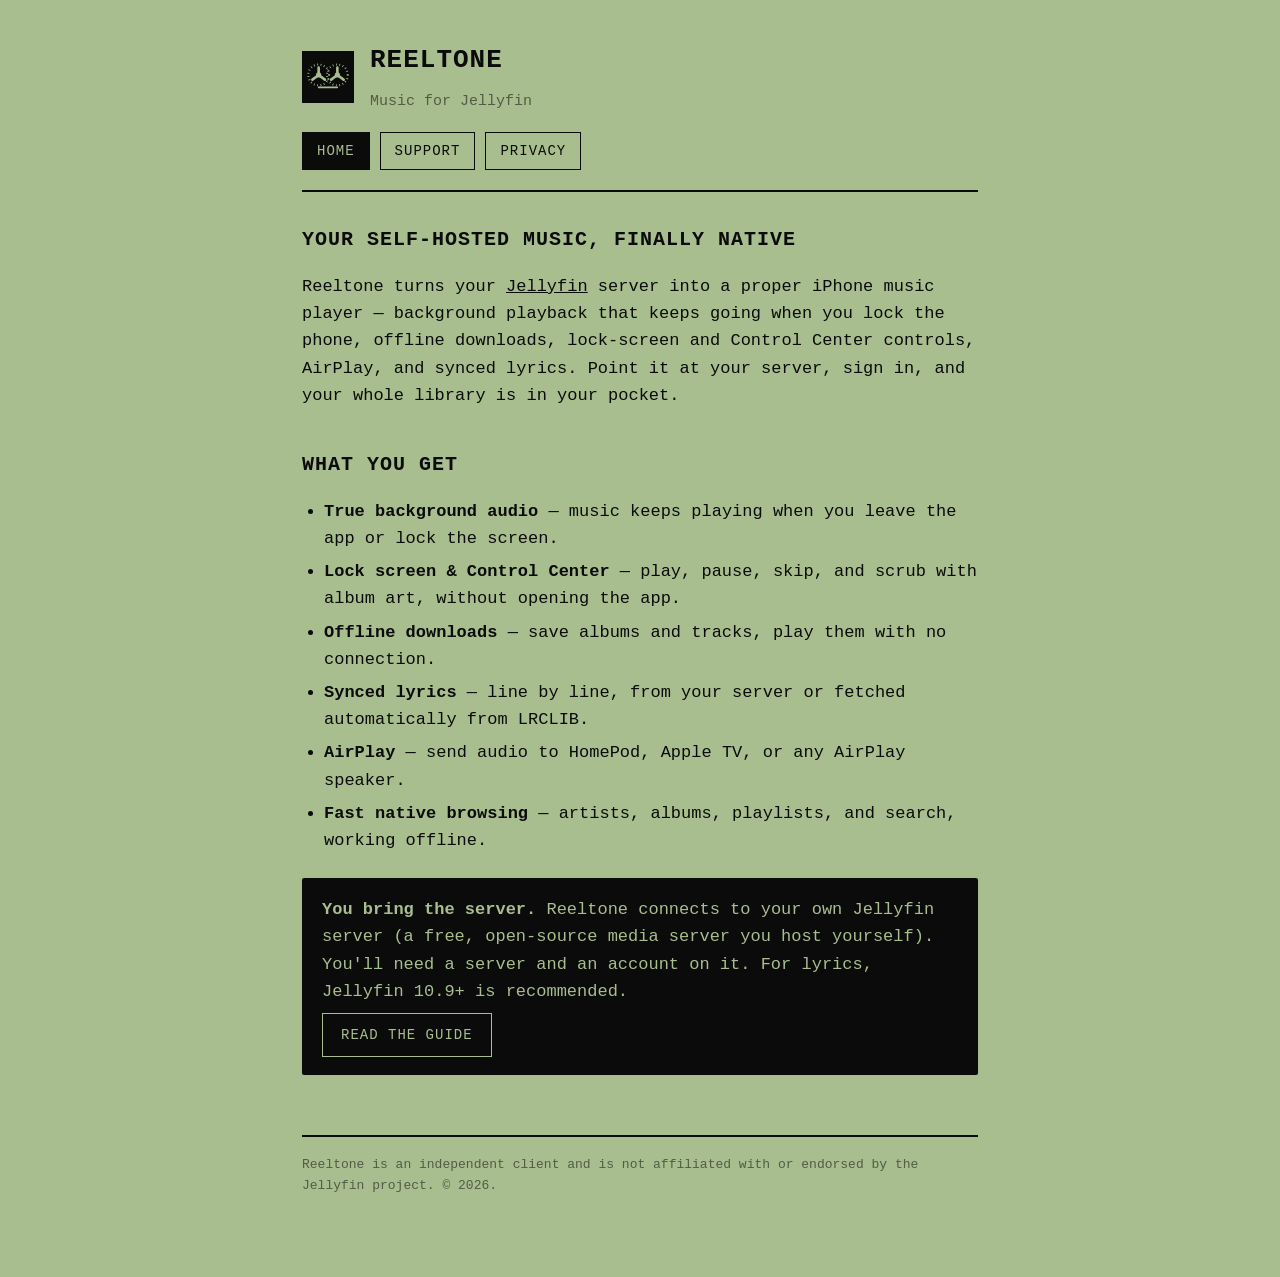
==== index.html @ c4884669 "Reeltone marketing, privacy, and support site" ====
<!doctype html>
<html lang="en">
<head>
<meta charset="utf-8">
<meta name="viewport" content="width=device-width, initial-scale=1">
<title>Reeltone — Music for Jellyfin</title>
<meta name="description" content="Reeltone is a native iPhone music player for your own Jellyfin server: background playback, offline downloads, lock-screen controls, AirPlay, and synced lyrics.">
<link rel="stylesheet" href="style.css">
</head>
<body>
<div class="wrap">
<header>
  <div class="brand">
    <svg viewBox="0 0 100 100" aria-hidden="true"><rect width="100" height="100" fill="#0B0B0B"/><g fill="none" stroke="#A9BE8E" stroke-width="4"><circle cx="32" cy="46" r="20" stroke-dasharray="1.5 5"/><circle cx="68" cy="46" r="20" stroke-dasharray="1.5 5"/></g><g stroke="#A9BE8E" stroke-width="5" stroke-linecap="round"><path d="M32 32V46M32 46 44 55M32 46 20 55"/><path d="M68 32V46M68 46 80 55M68 46 56 55"/></g><g fill="#A9BE8E"><circle cx="32" cy="46" r="5"/><circle cx="68" cy="46" r="5"/></g><path d="M32 70H68" stroke="#A9BE8E" stroke-width="3" stroke-linecap="round"/></svg>
    <div><h1>REELTONE</h1><p class="tag">Music for Jellyfin</p></div>
  </div>
  <nav>
    <a href="index.html" aria-current="page">Home</a>
    <a href="support.html">Support</a>
    <a href="privacy.html">Privacy</a>
  </nav>
</header>

<h2>Your self-hosted music, finally native</h2>
<p>Reeltone turns your <a href="https://jellyfin.org">Jellyfin</a> server into a
proper iPhone music player — background playback that keeps going when you lock
the phone, offline downloads, lock-screen and Control Center controls, AirPlay,
and synced lyrics. Point it at your server, sign in, and your whole library is
in your pocket.</p>

<h2>What you get</h2>
<ul>
  <li><strong>True background audio</strong> — music keeps playing when you leave the app or lock the screen.</li>
  <li><strong>Lock screen &amp; Control Center</strong> — play, pause, skip, and scrub with album art, without opening the app.</li>
  <li><strong>Offline downloads</strong> — save albums and tracks, play them with no connection.</li>
  <li><strong>Synced lyrics</strong> — line by line, from your server or fetched automatically from LRCLIB.</li>
  <li><strong>AirPlay</strong> — send audio to HomePod, Apple TV, or any AirPlay speaker.</li>
  <li><strong>Fast native browsing</strong> — artists, albums, playlists, and search, working offline.</li>
</ul>

<div class="panel">
  <strong>You bring the server.</strong> Reeltone connects to your own Jellyfin
  server (a free, open-source media server you host yourself). You'll need a
  server and an account on it. For lyrics, Jellyfin 10.9+ is recommended.
  <br><a class="cta" href="support.html" style="border-color:#A9BE8E;color:#A9BE8E">Read the guide</a>
</div>

<footer>
  Reeltone is an independent client and is not affiliated with or endorsed by
  the Jellyfin project. &copy; 2026.
</footer>
</div>
</body>
</html>
---- style.css ----
:root {
  --sage: #A9BE8E;
  --ink: #0B0B0B;
  --dim: rgba(11, 11, 11, 0.55);
  --panel: #0B0B0B;
  --panel-text: #A9BE8E;
}
* { box-sizing: border-box; }
html { -webkit-text-size-adjust: 100%; }
body {
  margin: 0;
  background: var(--sage);
  color: var(--ink);
  font-family: ui-monospace, "SF Mono", Menlo, Consolas, monospace;
  line-height: 1.6;
  font-size: 17px;
}
.wrap { max-width: 720px; margin: 0 auto; padding: 40px 22px 80px; }
header { border-bottom: 2px solid var(--ink); padding-bottom: 20px; margin-bottom: 32px; }
.brand { display: flex; align-items: center; gap: 16px; }
.brand svg { width: 52px; height: 52px; flex: none; }
.brand h1 { margin: 0; font-size: 26px; letter-spacing: 1px; }
.tag { margin: 8px 0 0; color: var(--dim); font-size: 15px; }
nav { margin-top: 18px; display: flex; gap: 10px; flex-wrap: wrap; }
nav a {
  text-decoration: none; color: var(--ink); border: 1.5px solid var(--ink);
  padding: 7px 14px; font-size: 14px; text-transform: uppercase; letter-spacing: 1px;
}
nav a:hover, nav a[aria-current="page"] { background: var(--ink); color: var(--sage); }
h2 { font-size: 20px; letter-spacing: 1px; text-transform: uppercase; margin: 40px 0 12px; }
h2:first-of-type { margin-top: 8px; }
h3 { font-size: 16px; margin: 26px 0 6px; }
a { color: var(--ink); }
ul { padding-left: 22px; }
li { margin: 6px 0; }
.updated { color: var(--dim); font-size: 14px; }
.panel {
  background: var(--panel); color: var(--panel-text); border-radius: 2px;
  padding: 18px 20px; margin: 24px 0;
}
.panel a { color: var(--panel-text); }
.cta {
  display: inline-block; margin-top: 8px; border: 1.5px solid var(--ink);
  padding: 10px 18px; text-decoration: none; color: var(--ink);
  text-transform: uppercase; letter-spacing: 1px; font-size: 14px;
}
.cta:hover { background: var(--ink); color: var(--sage); }
footer { margin-top: 60px; border-top: 2px solid var(--ink); padding-top: 18px; color: var(--dim); font-size: 13px; }
@media (prefers-color-scheme: dark) {
  /* Reeltone is a single-mode LCD look; keep it consistent in dark mode too. */
  body { background: var(--sage); color: var(--ink); }
}
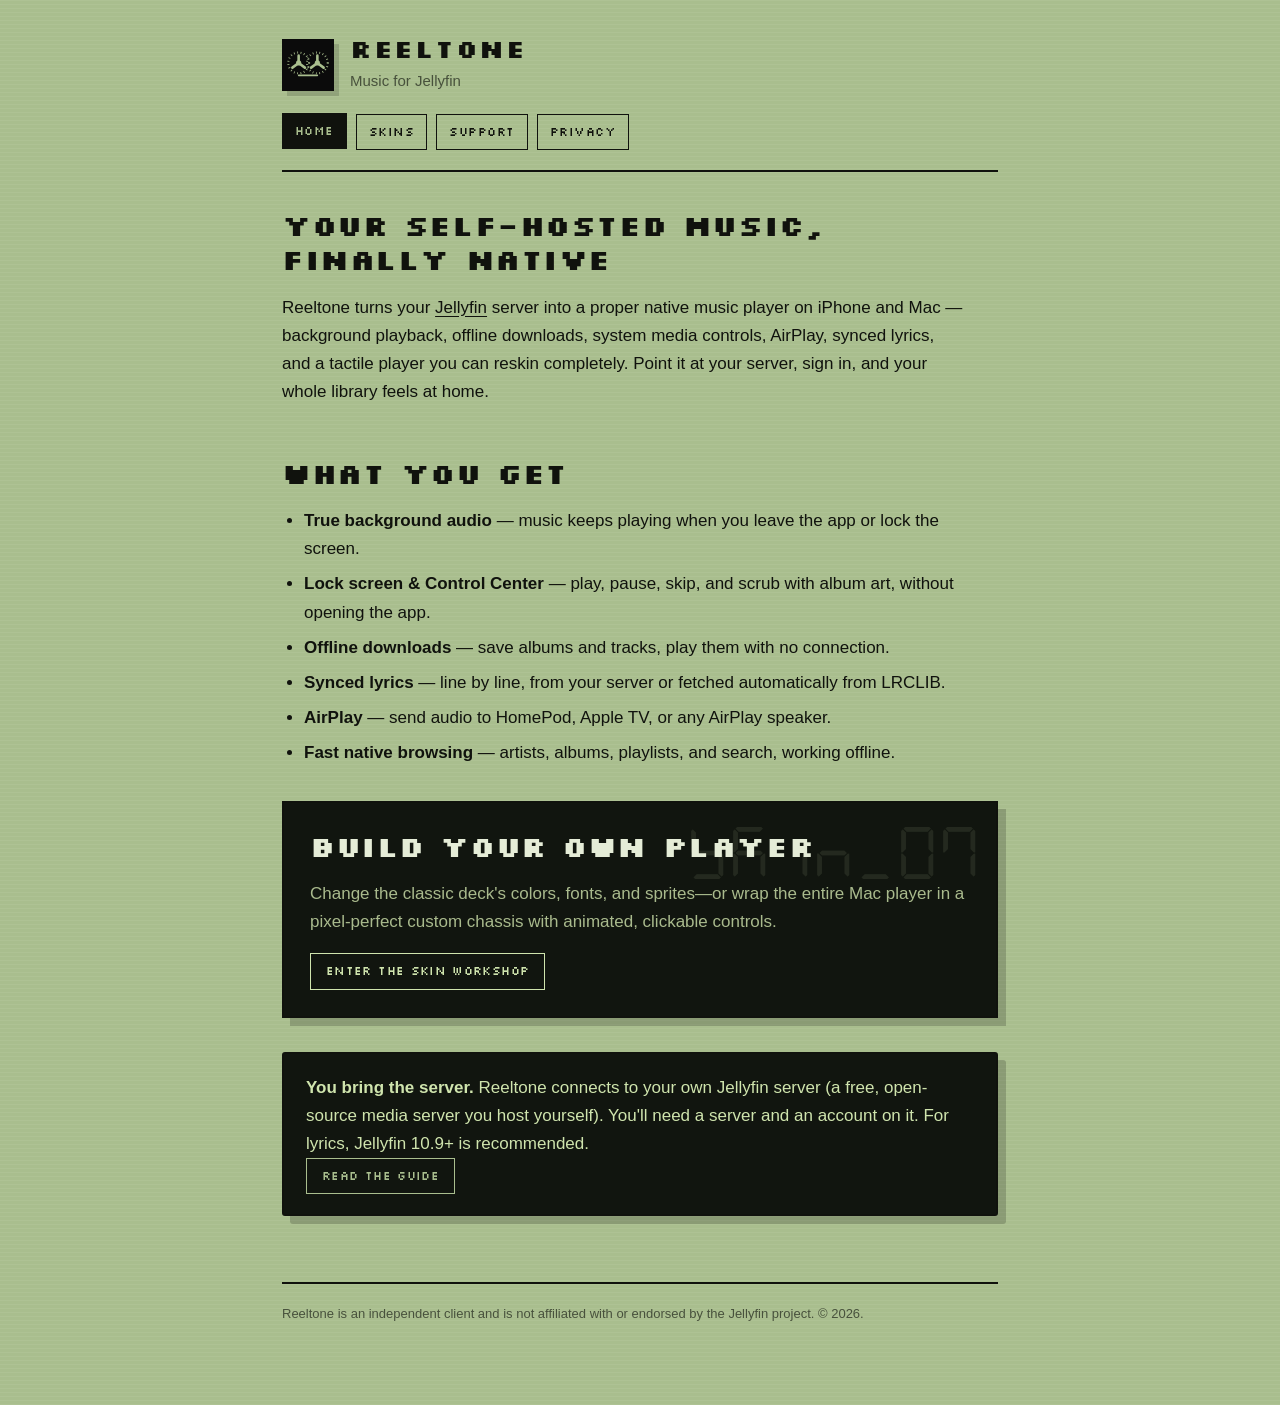
==== commit 323aed87: "feat: add public skin workshop and downloads" ====
--- a/index.html
+++ b/index.html
@@ -4,7 +4,7 @@
 <meta charset="utf-8">
 <meta name="viewport" content="width=device-width, initial-scale=1">
 <title>Reeltone — Music for Jellyfin</title>
-<meta name="description" content="Reeltone is a native iPhone music player for your own Jellyfin server: background playback, offline downloads, lock-screen controls, AirPlay, and synced lyrics.">
+<meta name="description" content="Reeltone is a native iPhone and Mac music player for your own Jellyfin server, with offline playback, system controls, lyrics, and custom skins.">
 <link rel="stylesheet" href="style.css">
 </head>
 <body>
@@ -16,6 +16,7 @@
   </div>
   <nav>
     <a href="index.html" aria-current="page">Home</a>
+    <a href="skins.html">Skins</a>
     <a href="support.html">Support</a>
     <a href="privacy.html">Privacy</a>
   </nav>
@@ -23,10 +24,10 @@
 
 <h2>Your self-hosted music, finally native</h2>
 <p>Reeltone turns your <a href="https://jellyfin.org">Jellyfin</a> server into a
-proper iPhone music player — background playback that keeps going when you lock
-the phone, offline downloads, lock-screen and Control Center controls, AirPlay,
-and synced lyrics. Point it at your server, sign in, and your whole library is
-in your pocket.</p>
+proper native music player on iPhone and Mac — background playback, offline
+downloads, system media controls, AirPlay, synced lyrics, and a tactile player
+you can reskin completely. Point it at your server, sign in, and your whole
+library feels at home.</p>
 
 <h2>What you get</h2>
 <ul>
@@ -37,6 +38,12 @@
   <li><strong>AirPlay</strong> — send audio to HomePod, Apple TV, or any AirPlay speaker.</li>
   <li><strong>Fast native browsing</strong> — artists, albums, playlists, and search, working offline.</li>
 </ul>
+
+<section class="home-skins">
+  <h2>Build your own player</h2>
+  <p>Change the classic deck's colors, fonts, and sprites—or wrap the entire Mac player in a pixel-perfect custom chassis with animated, clickable controls.</p>
+  <a class="cta" href="skins.html">Enter the skin workshop</a>
+</section>
 
 <div class="panel">
   <strong>You bring the server.</strong> Reeltone connects to your own Jellyfin
--- a/style.css
+++ b/style.css
@@ -1,52 +1,299 @@
+@font-face {
+  font-family: "Silkscreen";
+  src: url("assets/fonts/Silkscreen-Regular.ttf") format("truetype");
+  font-display: swap;
+  font-weight: 400;
+}
+@font-face {
+  font-family: "Silkscreen";
+  src: url("assets/fonts/Silkscreen-Bold.ttf") format("truetype");
+  font-display: swap;
+  font-weight: 700;
+}
+@font-face {
+  font-family: "DSEG7";
+  src: url("assets/fonts/DSEG7Classic-Regular.ttf") format("truetype");
+  font-display: swap;
+}
+
 :root {
-  --sage: #A9BE8E;
-  --ink: #0B0B0B;
-  --dim: rgba(11, 11, 11, 0.55);
-  --panel: #0B0B0B;
-  --panel-text: #A9BE8E;
-}
+  --sage: #a9be8e;
+  --sage-light: #d7e2c3;
+  --sage-dark: #61734f;
+  --ink: #10120d;
+  --ink-soft: #252a20;
+  --dim: rgba(16, 18, 13, 0.64);
+  --panel: #11150f;
+  --panel-raised: #1c2119;
+  --panel-text: #cfe4ad;
+  --signal: #ffb51b;
+  --signal-hot: #ff713d;
+  --line: rgba(16, 18, 13, 0.28);
+  --paper: #e5ecd7;
+  --shadow: 0 18px 50px rgba(24, 31, 19, 0.2);
+}
+
 * { box-sizing: border-box; }
-html { -webkit-text-size-adjust: 100%; }
+html { -webkit-text-size-adjust: 100%; scroll-behavior: smooth; }
 body {
   margin: 0;
-  background: var(--sage);
+  background:
+    linear-gradient(rgba(255,255,255,.055) 1px, transparent 1px) 0 0 / 100% 4px,
+    var(--sage);
   color: var(--ink);
-  font-family: ui-monospace, "SF Mono", Menlo, Consolas, monospace;
-  line-height: 1.6;
+  font-family: Avenir, "Avenir Next", "Trebuchet MS", sans-serif;
   font-size: 17px;
-}
-.wrap { max-width: 720px; margin: 0 auto; padding: 40px 22px 80px; }
-header { border-bottom: 2px solid var(--ink); padding-bottom: 20px; margin-bottom: 32px; }
+  line-height: 1.65;
+}
+a { color: currentColor; text-underline-offset: 3px; }
+a:hover { text-decoration-thickness: 2px; }
+img { display: block; max-width: 100%; }
+code { font-family: "SFMono-Regular", Consolas, monospace; font-size: .9em; }
+
+.wrap { max-width: 760px; margin: 0 auto; padding: 36px 22px 80px; }
+.wrap--wide { max-width: 1160px; }
+header { border-bottom: 2px solid var(--ink); padding-bottom: 20px; margin-bottom: 36px; }
 .brand { display: flex; align-items: center; gap: 16px; }
-.brand svg { width: 52px; height: 52px; flex: none; }
-.brand h1 { margin: 0; font-size: 26px; letter-spacing: 1px; }
+.brand svg { width: 52px; height: 52px; flex: none; box-shadow: 5px 5px 0 rgba(16,18,13,.16); }
+.brand h1,
+.brand-name,
+h1, h2, h3,
+nav,
+.cta,
+.eyebrow,
+.badge,
+.step-number,
+.download-link {
+  font-family: "Silkscreen", "SFMono-Regular", Consolas, monospace;
+}
+.brand h1,
+.brand-name { margin: 0; font-size: 25px; letter-spacing: .06em; line-height: 1; }
 .tag { margin: 8px 0 0; color: var(--dim); font-size: 15px; }
-nav { margin-top: 18px; display: flex; gap: 10px; flex-wrap: wrap; }
+nav { margin-top: 20px; display: flex; gap: 9px; flex-wrap: wrap; }
 nav a {
-  text-decoration: none; color: var(--ink); border: 1.5px solid var(--ink);
-  padding: 7px 14px; font-size: 14px; text-transform: uppercase; letter-spacing: 1px;
-}
-nav a:hover, nav a[aria-current="page"] { background: var(--ink); color: var(--sage); }
-h2 { font-size: 20px; letter-spacing: 1px; text-transform: uppercase; margin: 40px 0 12px; }
+  text-decoration: none;
+  color: var(--ink);
+  border: 1.5px solid var(--ink);
+  padding: 7px 12px;
+  font-size: 12px;
+  text-transform: uppercase;
+  letter-spacing: .04em;
+  transition: background-color 120ms ease, color 120ms ease, transform 120ms ease;
+}
+nav a:hover,
+nav a:focus-visible,
+nav a[aria-current="page"] { background: var(--ink); color: var(--sage); transform: translateY(-1px); }
+
+h1 { font-size: clamp(2.2rem, 7vw, 5.8rem); line-height: .92; letter-spacing: -.04em; margin: 0; }
+h2 { font-size: clamp(1.25rem, 3vw, 1.8rem); line-height: 1.2; letter-spacing: .02em; text-transform: uppercase; margin: 50px 0 15px; }
 h2:first-of-type { margin-top: 8px; }
-h3 { font-size: 16px; margin: 26px 0 6px; }
-a { color: var(--ink); }
+h3 { font-size: 1rem; line-height: 1.35; margin: 26px 0 7px; }
+p { max-width: 72ch; }
 ul { padding-left: 22px; }
-li { margin: 6px 0; }
-.updated { color: var(--dim); font-size: 14px; }
+li { margin: 7px 0; }
+.updated, .fine-print { color: var(--dim); font-size: 14px; }
+.eyebrow { margin: 0 0 14px; text-transform: uppercase; letter-spacing: .08em; font-size: 12px; }
+
 .panel {
-  background: var(--panel); color: var(--panel-text); border-radius: 2px;
-  padding: 18px 20px; margin: 24px 0;
+  background: var(--panel);
+  color: var(--panel-text);
+  border: 2px solid var(--ink);
+  border-radius: 3px;
+  padding: 20px 22px;
+  margin: 28px 0;
+  box-shadow: 8px 8px 0 rgba(16,18,13,.2);
 }
 .panel a { color: var(--panel-text); }
-.cta {
-  display: inline-block; margin-top: 8px; border: 1.5px solid var(--ink);
-  padding: 10px 18px; text-decoration: none; color: var(--ink);
-  text-transform: uppercase; letter-spacing: 1px; font-size: 14px;
-}
-.cta:hover { background: var(--ink); color: var(--sage); }
-footer { margin-top: 60px; border-top: 2px solid var(--ink); padding-top: 18px; color: var(--dim); font-size: 13px; }
-@media (prefers-color-scheme: dark) {
-  /* Reeltone is a single-mode LCD look; keep it consistent in dark mode too. */
-  body { background: var(--sage); color: var(--ink); }
-}
+.cta,
+.download-link {
+  display: inline-flex;
+  align-items: center;
+  justify-content: center;
+  gap: 8px;
+  border: 1.5px solid currentColor;
+  padding: 10px 15px;
+  text-decoration: none;
+  text-transform: uppercase;
+  letter-spacing: .03em;
+  font-size: 12px;
+  line-height: 1.2;
+  transition: transform 120ms ease, box-shadow 120ms ease, background-color 120ms ease, color 120ms ease;
+}
+.cta:hover,
+.cta:focus-visible,
+.download-link:hover,
+.download-link:focus-visible { transform: translate(-2px, -2px); box-shadow: 3px 3px 0 currentColor; }
+.cta--dark { background: var(--ink); color: var(--sage-light); border-color: var(--ink); }
+.cta--light { background: transparent; color: var(--ink); }
+.cta-row { display: flex; flex-wrap: wrap; gap: 12px; margin-top: 26px; }
+
+.workshop-hero {
+  display: grid;
+  grid-template-columns: minmax(0, 1.35fr) minmax(280px, .65fr);
+  gap: 34px;
+  align-items: end;
+  padding: 24px 0 54px;
+  border-bottom: 2px solid var(--ink);
+}
+.workshop-hero .lede { font-size: clamp(1.05rem, 2vw, 1.28rem); max-width: 55ch; margin: 24px 0 0; }
+.workbench-readout {
+  background: var(--panel);
+  color: var(--panel-text);
+  border: 10px solid var(--ink-soft);
+  outline: 2px solid var(--ink);
+  padding: 18px;
+  box-shadow: var(--shadow);
+}
+.readout-label { color: var(--signal); font-family: "Silkscreen", monospace; font-size: 11px; text-transform: uppercase; }
+.readout-value { font-family: "DSEG7", monospace; font-size: clamp(1.55rem, 4vw, 2.45rem); letter-spacing: .05em; margin: 8px 0 18px; text-shadow: 0 0 12px rgba(207,228,173,.36); }
+.readout-grid { border-top: 1px solid rgba(207,228,173,.25); padding-top: 12px; }
+.readout-row { display: flex; justify-content: space-between; gap: 18px; padding: 5px 0; font-family: "Silkscreen", monospace; font-size: 10px; text-transform: uppercase; }
+.readout-row span:first-child { color: rgba(207,228,173,.58); }
+
+.section-heading { display: flex; align-items: end; justify-content: space-between; gap: 24px; margin: 56px 0 22px; }
+.section-heading h2 { margin: 0; }
+.section-heading p { margin: 0; color: var(--dim); font-size: 14px; }
+.builder-rack { display: grid; grid-template-columns: repeat(2, minmax(0, 1fr)); gap: 18px; }
+.builder-unit {
+  position: relative;
+  overflow: hidden;
+  display: flex;
+  flex-direction: column;
+  min-height: 360px;
+  background: var(--panel);
+  color: var(--panel-text);
+  border: 2px solid var(--ink);
+  padding: 26px;
+  box-shadow: 8px 8px 0 rgba(16,18,13,.2);
+}
+.builder-unit::before {
+  content: "";
+  position: absolute;
+  inset: 0 0 auto;
+  height: 7px;
+  background: repeating-linear-gradient(90deg, var(--signal) 0 28px, var(--signal-hot) 28px 38px, transparent 38px 46px);
+}
+.builder-unit h3 { color: var(--paper); font-size: clamp(1.2rem, 3vw, 1.7rem); margin: 18px 0 10px; }
+.builder-unit p { color: rgba(207,228,173,.78); }
+.builder-unit ul { margin: 6px 0 24px; padding-left: 18px; font-size: 15px; }
+.builder-unit .cta { margin-top: auto; align-self: flex-start; color: var(--panel-text); }
+.badge { display: inline-flex; align-self: flex-start; border: 1px solid currentColor; padding: 5px 8px; font-size: 10px; text-transform: uppercase; color: var(--signal); }
+
+.deck-gallery { display: grid; grid-template-columns: repeat(3, minmax(0, 1fr)); gap: 18px; }
+.deck-card {
+  display: flex;
+  flex-direction: column;
+  min-width: 0;
+  background: rgba(229,236,215,.66);
+  border: 2px solid var(--ink);
+  box-shadow: 6px 6px 0 rgba(16,18,13,.15);
+}
+.deck-preview {
+  display: grid;
+  place-items: center;
+  aspect-ratio: 1 / .88;
+  padding: 16px;
+  background:
+    radial-gradient(circle at 50% 32%, rgba(255,255,255,.45), transparent 38%),
+    repeating-linear-gradient(135deg, rgba(16,18,13,.05) 0 1px, transparent 1px 10px);
+  border-bottom: 2px solid var(--ink);
+}
+.deck-preview img { width: 100%; max-height: 100%; object-fit: contain; filter: drop-shadow(0 11px 11px rgba(16,18,13,.28)); }
+.deck-body { display: flex; flex-direction: column; flex: 1; padding: 18px; }
+.deck-body h3 { margin: 0; font-size: 15px; }
+.deck-body p { color: var(--dim); font-size: 14px; line-height: 1.5; }
+.deck-body .download-link { margin-top: auto; align-self: stretch; }
+
+.classic-grid { display: grid; grid-template-columns: repeat(4, minmax(0, 1fr)); gap: 12px; }
+.classic-theme {
+  --theme-screen: #10120d;
+  --theme-ink: #a9be8e;
+  min-height: 190px;
+  display: flex;
+  flex-direction: column;
+  padding: 15px;
+  background: var(--theme-screen);
+  color: var(--theme-ink);
+  border: 2px solid var(--ink);
+  box-shadow: inset 0 0 0 3px rgba(255,255,255,.08);
+}
+.classic-theme::before {
+  content: "88:88";
+  font-family: "DSEG7", monospace;
+  font-size: 25px;
+  letter-spacing: .06em;
+  opacity: .72;
+  margin-bottom: 26px;
+}
+.classic-theme strong { font-family: "Silkscreen", monospace; font-size: 11px; line-height: 1.45; }
+.classic-theme span { opacity: .7; font-size: 12px; margin: 6px 0 12px; }
+.classic-theme .download-link { margin-top: auto; padding: 8px; font-size: 10px; }
+
+.install-strip { display: grid; grid-template-columns: repeat(3, minmax(0, 1fr)); gap: 2px; background: var(--ink); border: 2px solid var(--ink); margin-top: 24px; }
+.install-step { background: var(--paper); padding: 22px; }
+.step-number { display: inline-grid; place-items: center; width: 30px; height: 30px; margin-bottom: 14px; background: var(--ink); color: var(--sage); font-size: 12px; }
+.install-step h3 { margin: 0 0 8px; }
+.install-step p { margin: 0; color: var(--dim); font-size: 14px; }
+
+.home-skins {
+  position: relative;
+  overflow: hidden;
+  background: var(--panel);
+  color: var(--panel-text);
+  border: 2px solid var(--ink);
+  padding: 26px;
+  margin: 34px 0;
+  box-shadow: 8px 8px 0 rgba(16,18,13,.2);
+}
+.home-skins::after { content: "SKIN_07"; position: absolute; right: 16px; top: 8px; color: rgba(207,228,173,.1); font-family: "DSEG7", monospace; font-size: 52px; }
+.home-skins h2 { color: var(--paper); margin: 0 0 10px; position: relative; z-index: 1; }
+.home-skins p { color: rgba(207,228,173,.8); position: relative; z-index: 1; }
+.home-skins .cta { color: var(--panel-text); position: relative; z-index: 1; }
+
+.reference { max-width: 900px; }
+.reference h1 { font-size: clamp(2rem, 6vw, 4rem); margin: 18px 0 24px; }
+.reference h2 { scroll-margin-top: 20px; }
+.reference h3 { font-size: 1.05rem; }
+.reference pre {
+  overflow-x: auto;
+  padding: 18px;
+  background: var(--panel);
+  color: var(--panel-text);
+  border: 2px solid var(--ink);
+  font: 13px/1.55 "SFMono-Regular", Consolas, monospace;
+}
+.reference table { width: 100%; border-collapse: collapse; margin: 22px 0; font-size: 14px; }
+.reference th, .reference td { padding: 10px; border: 1px solid var(--ink); text-align: left; vertical-align: top; }
+.reference th { background: var(--ink); color: var(--sage-light); font-family: "Silkscreen", monospace; font-size: 10px; }
+.reference-note { border-left: 6px solid var(--signal-hot); padding: 4px 0 4px 16px; }
+
+footer { margin-top: 66px; border-top: 2px solid var(--ink); padding-top: 19px; color: var(--dim); font-size: 13px; }
+:focus-visible { outline: 3px solid var(--signal-hot); outline-offset: 3px; }
+
+@media (max-width: 820px) {
+  .workshop-hero { grid-template-columns: 1fr; }
+  .workbench-readout { max-width: 520px; }
+  .deck-gallery { grid-template-columns: 1fr 1fr; }
+  .classic-grid { grid-template-columns: repeat(2, minmax(0, 1fr)); }
+  .install-strip { grid-template-columns: 1fr; }
+}
+
+@media (max-width: 560px) {
+  body { font-size: 16px; }
+  .wrap { padding: 24px 16px 60px; }
+  .brand h1, .brand-name { font-size: 21px; }
+  .brand svg { width: 46px; height: 46px; }
+  nav { gap: 6px; }
+  nav a { flex: 1; text-align: center; padding-inline: 7px; }
+  .workshop-hero { padding-top: 8px; }
+  .builder-rack, .deck-gallery, .classic-grid { grid-template-columns: 1fr; }
+  .section-heading { display: block; }
+  .section-heading p { margin-top: 10px; }
+  .builder-unit { min-height: 0; }
+  .deck-preview { aspect-ratio: 1.2 / 1; }
+}
+
+@media (prefers-reduced-motion: reduce) {
+  html { scroll-behavior: auto; }
+  *, *::before, *::after { transition-duration: .001ms !important; animation-duration: .001ms !important; animation-iteration-count: 1 !important; }
+}
